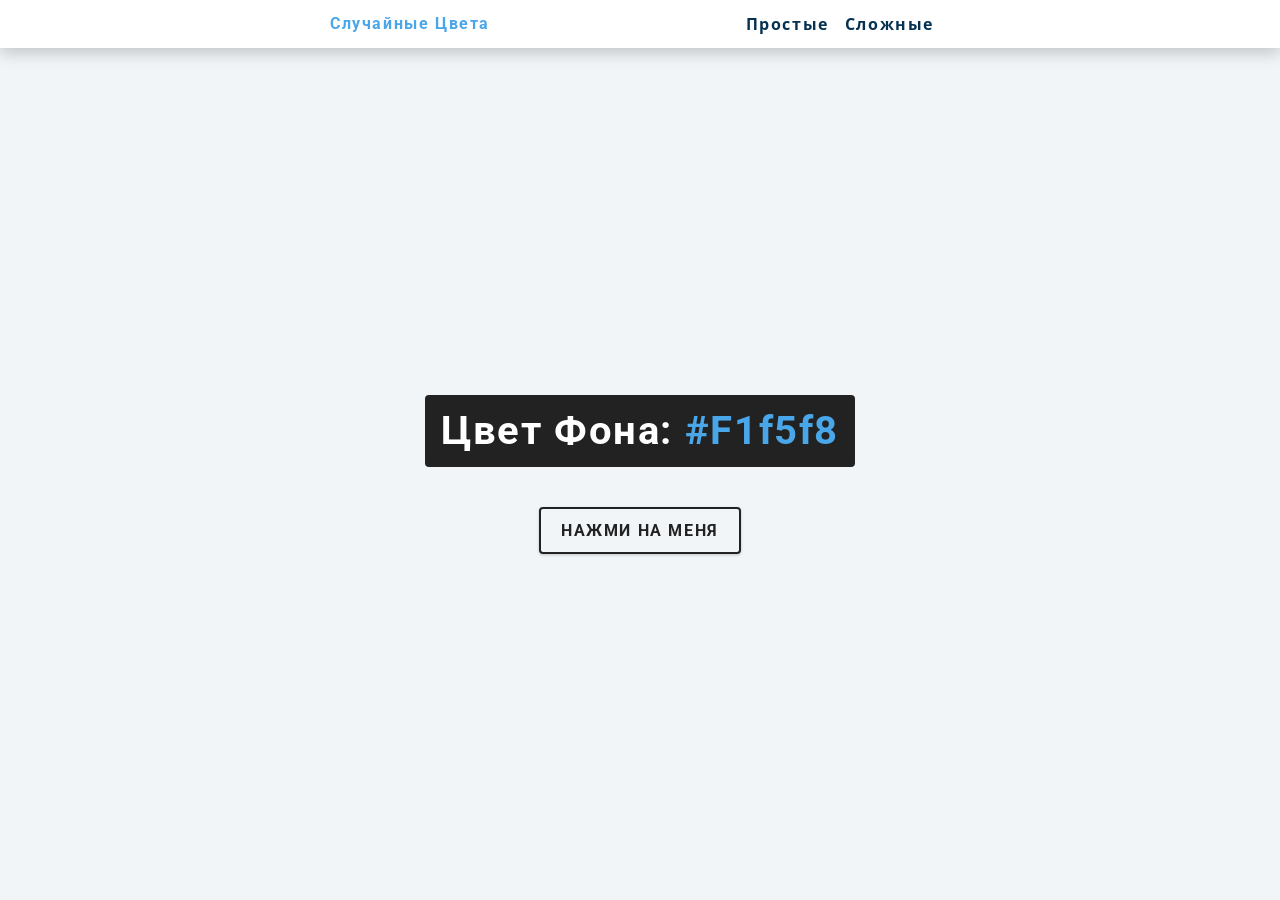
==== index.html @ 7f66d3ea "site" ====
<!DOCTYPE html>
<html lang="en">
  <head>
    <meta charset="UTF-8" />
    <meta name="viewport" content="width=device-width, initial-scale=1.0" />
    <title>Color Flipper || Simple</title>

    <!-- styles -->
    <link rel="stylesheet" href="styles.css" />
  </head>
  <body>
    <nav>
        <div class="nav-center">
            <h4>Случайные цвета</h4>
            <ul class="nav-links">
                <li>
                    <a href="index.html">Простые</a>
                </li>
                <li>
                <a href="hex.html">Сложные</a>
                </li>
            </ul>
        </div>
    </nav>
    <main>
        <div class="container">
            <h2>Цвет фона: <span class="color">#f1f5f8</span></h2>
            <button class="btn btn-hero" id="btn">Нажми на меня</button>
        </div>
    </main>
    <!-- javascript -->
    <script src="app.js"></script>
  </body>
</html>
---- styles.css ----
/* @import url("https://fonts.googleapis.com/css?family=Open+Sans|Roboto:400,700&display=swap"); */

/* body {
  font-family:'Roboto', Courier, monospace;
  line-height: 1.5;
  font-size: 0.875rem;
  
}

main {
  min-height: calc(100vh - 3rem);
  display: grid;
  place-items: center;
  font-family:'Roboto', Courier, monospace;
}
.container {
  text-align: center;
}

h1 {
  font-size: 3rem;
}
h2 {
  font-size: 2rem;
}
h3 {
  font-size: 1.25rem;
}
h4 {
  font-size: 0.875rem;
   letter-spacing:normal;
  text-transform: capitalize;
  line-height: 1.25;
  margin-bottom: 0.75rem;
  font-family:'Roboto', Courier, monospace;
}
ul {
  list-style-type: none;
}
.container h2 {
  padding: 1rem;
  border-radius: 0.25rem;
  margin-bottom: 2.5rem;
}
.btn-hero {
  font-family:'Roboto', Courier, monospace;
  text-transform: uppercase;
  background: transparent;
  color: black;

  display: inline-block;
  font-weight: 700;
 
  border: 2px solid black;
  cursor: pointer;
  box-shadow: 0 1px 3px rgba(0, 0, 0, 0.2);
  border-radius:0.25rem;
  font-size: 1rem;
  padding: 0.75rem 1.25rem;
}
nav {
  background: white;
  height: 3rem;
  display: grid;
  align-items: center;
  box-shadow: 0 5px 15px rgba(0, 0, 0, 0.2);
}
.nav-center {
  width: 90vw;

  margin: 0 auto;
  display: flex;
  align-items: center;
  justify-content: space-between;
}
.nav-center h4 {
  margin-bottom: 0;
  color: var(--clr-primary-5);
}
.nav-links {
  display: flex;
}

nav a {
  text-transform: capitalize;
  font-weight: 700;
  font-size: 1rem;
  margin-right: 1rem;
} */

/*
=============== 
Fonts
===============
*/
@import url("https://fonts.googleapis.com/css?family=Open+Sans|Roboto:400,700&display=swap");

/*
=============== 
Variables
===============
*/

:root {
  /* dark shades of primary color*/
  --clr-primary-1: hsl(205, 86%, 17%);
  --clr-primary-2: hsl(205, 77%, 27%);
  --clr-primary-3: hsl(205, 72%, 37%);
  --clr-primary-4: hsl(205, 63%, 48%);
  /* primary/main color */
  --clr-primary-5: hsl(205, 78%, 60%);
  /* lighter shades of primary color */
  --clr-primary-6: hsl(205, 89%, 70%);
  --clr-primary-7: hsl(205, 90%, 76%);
  --clr-primary-8: hsl(205, 86%, 81%);
  --clr-primary-9: hsl(205, 90%, 88%);
  --clr-primary-10: hsl(205, 100%, 96%);
  /* darkest grey - used for headings */
  --clr-grey-1: hsl(209, 61%, 16%);
  --clr-grey-2: hsl(211, 39%, 23%);
  --clr-grey-3: hsl(209, 34%, 30%);
  --clr-grey-4: hsl(209, 28%, 39%);
  /* grey used for paragraphs */
  --clr-grey-5: hsl(210, 22%, 49%);
  --clr-grey-6: hsl(209, 23%, 60%);
  --clr-grey-7: hsl(211, 27%, 70%);
  --clr-grey-8: hsl(210, 31%, 80%);
  --clr-grey-9: hsl(212, 33%, 89%);
  --clr-grey-10: hsl(210, 36%, 96%);
  --clr-white: #fff;
  --clr-red-dark: hsl(360, 67%, 44%);
  --clr-red-light: hsl(360, 71%, 66%);
  --clr-green-dark: hsl(125, 67%, 44%);
  --clr-green-light: hsl(125, 71%, 66%);
  --clr-black: #222;
  --ff-primary: "Roboto", sans-serif;
  --ff-secondary: "Open Sans", sans-serif;
  --transition: all 0.3s linear;
  --spacing: 0.1rem;
  --radius: 0.25rem;
  --light-shadow: 0 5px 15px rgba(0, 0, 0, 0.1);
  --dark-shadow: 0 5px 15px rgba(0, 0, 0, 0.2);
  --max-width: 1170px;
  --fixed-width: 620px;
}
/*
=============== 
Global Styles
===============
*/

*,
::after,
::before {
  margin: 0;
  padding: 0;
  box-sizing: border-box;
}
body {
  font-family: var(--ff-secondary);
  background: var(--clr-grey-10);
  color: var(--clr-grey-1);
  line-height: 1.5;
  font-size: 0.875rem;
}
ul {
  list-style-type: none;
}
a {
  text-decoration: none;
}
h1,
h2,
h3,
h4 {
  letter-spacing: var(--spacing);
  text-transform: capitalize;
  line-height: 1.25;
  margin-bottom: 0.75rem;
  font-family: var(--ff-primary);
}
h1 {
  font-size: 3rem;
}
h2 {
  font-size: 2rem;
}
h3 {
  font-size: 1.25rem;
}
h4 {
  font-size: 0.875rem;
}
p {
  margin-bottom: 1.25rem;
  color: var(--clr-grey-5);
}
@media screen and (min-width: 800px) {
  h1 {
    font-size: 4rem;
  }
  h2 {
    font-size: 2.5rem;
  }
  h3 {
    font-size: 1.75rem;
  }
  h4 {
    font-size: 1rem;
  }
  body {
    font-size: 1rem;
  }
  h1,
  h2,
  h3,
  h4 {
    line-height: 1;
  }
}
/*  global classes */

/* section */
.section {
  padding: 5rem 0;
}

.section-center {
  width: 90vw;
  margin: 0 auto;
  max-width: 1170px;
}
@media screen and (min-width: 992px) {
  .section-center {
    width: 95vw;
  }
}
main {
  min-height: 100vh;
  display: grid;
  place-items: center;
}

/*
=============== 
Nav
===============
*/
nav {
  background: var(--clr-white);
  height: 3rem;
  display: grid;
  align-items: center;
  box-shadow: var(--dark-shadow);
}
.nav-center {
  width: 90vw;
  max-width: var(--fixed-width);
  margin: 0 auto;
  display: flex;
  align-items: center;
  justify-content: space-between;
}
.nav-center h4 {
  margin-bottom: 0;
  color: var(--clr-primary-5);
}
.nav-links {
  display: flex;
}
nav a {
  text-transform: capitalize;
  font-weight: 700;
  font-size: 1rem;
  color: var(--clr-primary-1);
  letter-spacing: var(--spacing);
  margin-right: 1rem;
}
nav a:hover {
  color: var(--clr-primary-5);
}
/*
=============== 
Container
===============
*/
main {
  min-height: calc(100vh - 3rem);
  display: grid;
  place-items: center;
}
.container {
  text-align: center;
}
.container h2 {
  background: var(--clr-black);
  color: var(--clr-white);
  padding: 1rem;
  border-radius: var(--radius);
  margin-bottom: 2.5rem;
}
.color {
  color: var(--clr-primary-5);
}
.btn-hero {
  font-family: var(--ff-primary);
  text-transform: uppercase;
  background: transparent;
  color: var(--clr-black);
  letter-spacing: var(--spacing);
  display: inline-block;
  font-weight: 700;
  transition: var(--transition);
  border: 2px solid var(--clr-black);
  cursor: pointer;
  box-shadow: 0 1px 3px rgba(0, 0, 0, 0.2);
  border-radius: var(--radius);
  font-size: 1rem;
  padding: 0.75rem 1.25rem;
}
.btn-hero:hover {
  color: var(--clr-white);
  background: var(--clr-black);
}
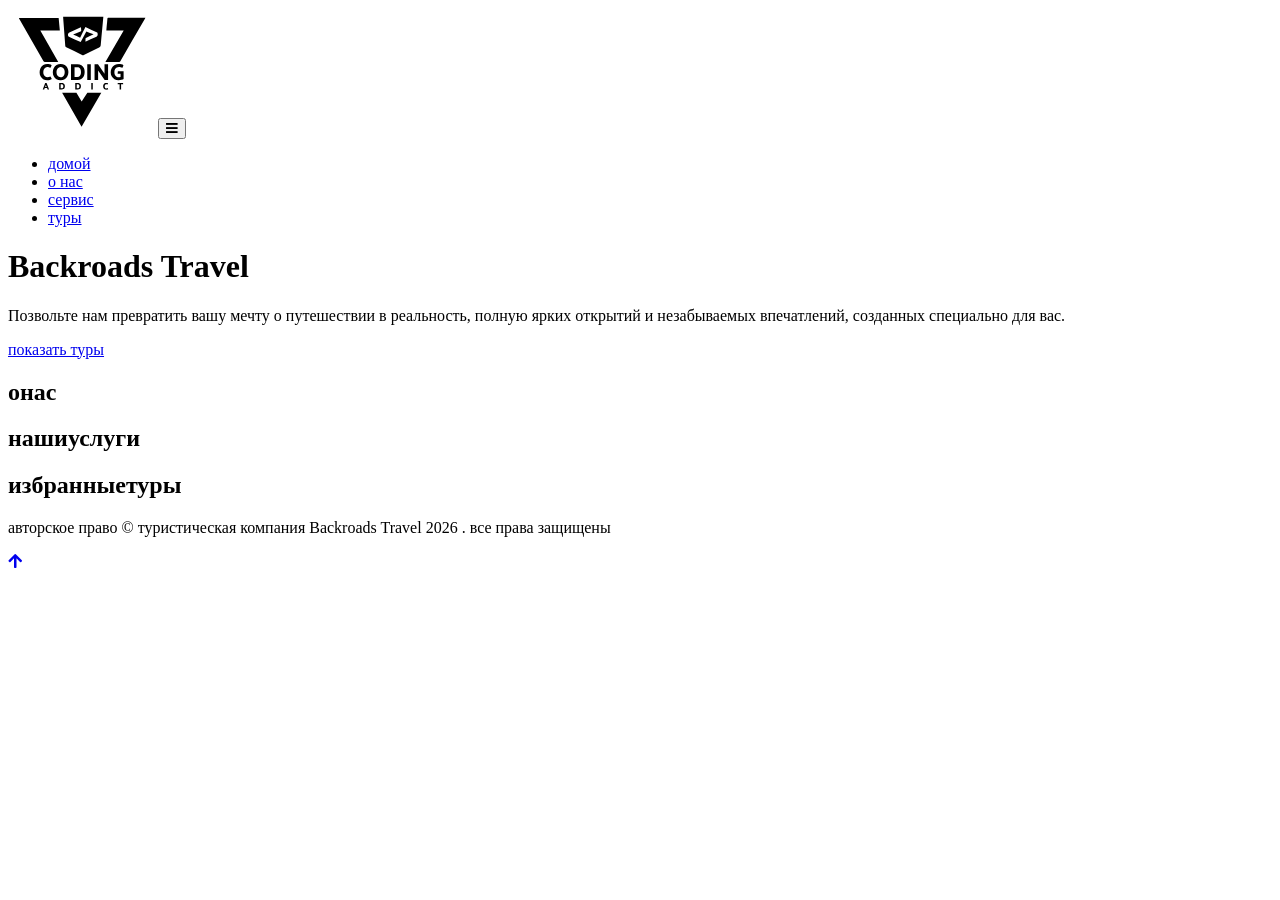
==== commit 9b9dbe41: "siteV2" ====
--- a/index.html
+++ b/index.html
@@ -1,34 +1,79 @@
-<!DOCTYPE html>
-<html lang="en">
-  <head>
-    <meta charset="UTF-8" />
-    <meta name="viewport" content="width=device-width, initial-scale=1.0" />
-    <title>Color Flipper || Simple</title>
-
-    <!-- styles -->
-    <link rel="stylesheet" href="styles.css" />
-  </head>
-  <body>
-    <nav>
-        <div class="nav-center">
-            <h4>Случайные цвета</h4>
-            <ul class="nav-links">
-                <li>
-                    <a href="index.html">Простые</a>
-                </li>
-                <li>
-                <a href="hex.html">Сложные</a>
-                </li>
-            </ul>
-        </div>
-    </nav>
-    <main>
-        <div class="container">
-            <h2>Цвет фона: <span class="color">#f1f5f8</span></h2>
-            <button class="btn btn-hero" id="btn">Нажми на меня</button>
-        </div>
-    </main>
-    <!-- javascript -->
-    <script src="app.js"></script>
-  </body>
-</html>+<!DOCTYPE html>
+<html lang="ru">
+  <head>
+    <meta charset="UTF-8" />
+    <meta name="viewport" content="width=device-width, initial-scale=1.0" />
+    
+    <title>Backroads Travel</title>
+    <link
+      rel="stylesheet"
+      href="https://cdnjs.cloudflare.com/ajax/libs/font-awesome/5.14.0/css/all.min.css"
+    />
+    <link rel="stylesheet" href="styles.css" />
+  </head>
+  <body>
+    <header id="home">
+       <nav id="nav">
+        <div class="nav-center">
+          <div class="nav-header">
+            <img src="./logo.svg" alt="logo" class="logo">
+            <button class="nav-toggle">
+              <i class="fas fa-bars"></i>
+            </button>
+          </div>
+          <div class="links-container">
+            <ul class="links">
+               <li>
+                  <a href="#home" class="scroll-link">домой</a>
+                </li>
+                <li>
+                  <a href="#about" class="scroll-link">о нас</a>
+                </li>
+                <li>
+                  <a href="#services" class="scroll-link">сервис</a>
+                </li>
+                <li>
+                  <a href="#tours" class="scroll-link">туры</a>
+                </li>
+            </ul>
+          </div>
+        </div>
+       </nav>
+       <div class="banner">
+        <div class="container">
+          <h1>Backroads Travel</h1>
+          <p>Позвольте нам превратить вашу мечту о путешествии в реальность,
+             полную ярких открытий и незабываемых впечатлений,
+              созданных специально для вас.
+          </p>
+          <a href="#tours" class="scroll-link btn btn-white">
+            показать туры
+          </a>
+        </div>
+       </div>
+    </header>
+    <section id="about">
+      <div class="title">
+        <h2>о<span>нас</span></h2>
+      </div>
+    </section>
+    <section id="services">
+      <div class="title">
+        <h2>наши<span>услуги</span></h2>
+      </div>
+    </section>
+    <section id="tours">
+      <div class="title">
+        <h2>избранные<span>туры</span></h2>
+      </div>
+    </section>
+    <footer class="section">
+      <p>авторское право © туристическая компания Backroads Travel
+      <span id="date"></span> . все права защищены</p>
+    </footer>
+    <a href="#home" class="scroll-link top-link">
+      <i class="fas fa-arrow-up"></i>
+    </a>
+    <script src="app.js"></script>
+  </body>
+</html>
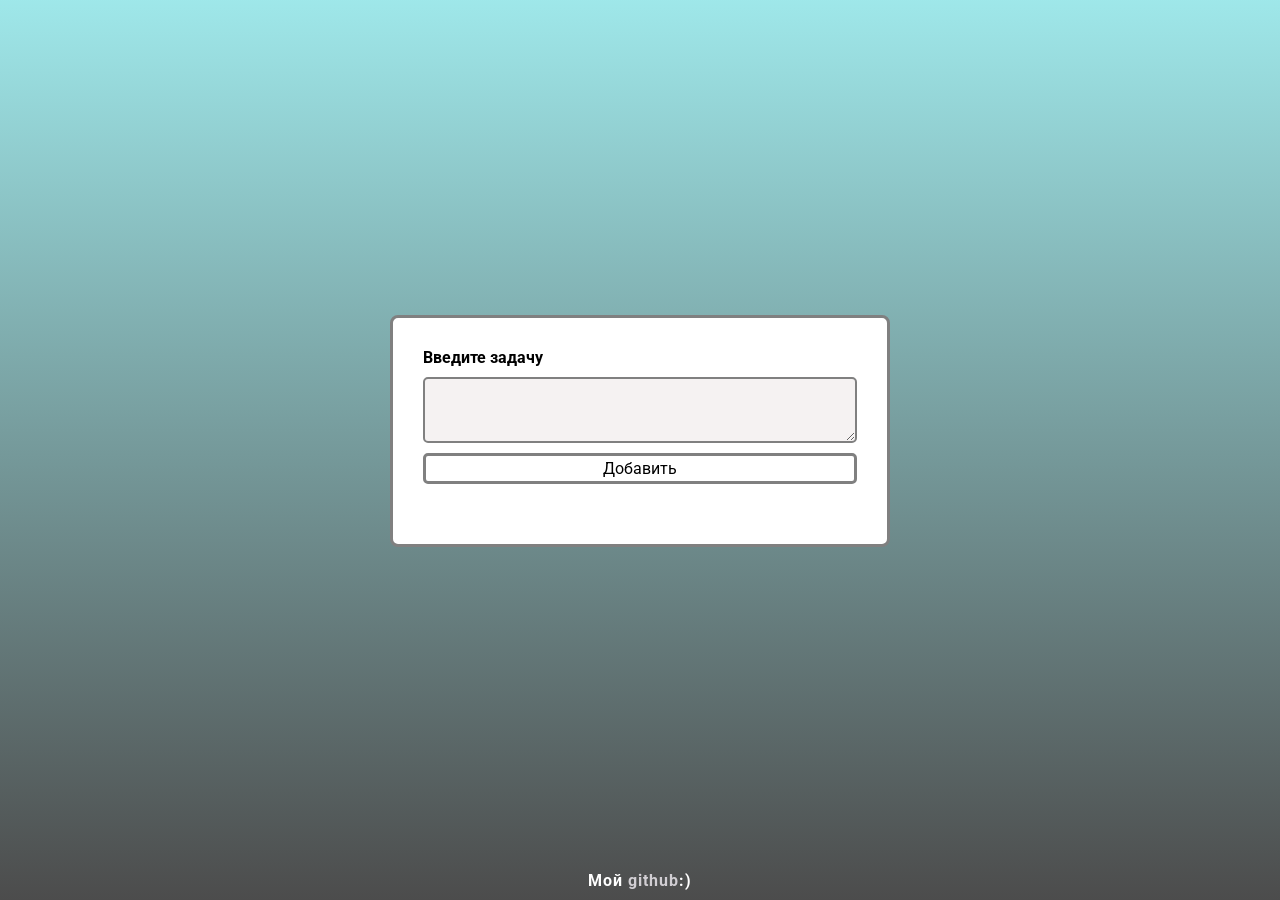
==== commit c8ea4bdf: "site v3" ====
--- a/index.html
+++ b/index.html
@@ -1,79 +1,28 @@
-<!DOCTYPE html>
-<html lang="ru">
-  <head>
-    <meta charset="UTF-8" />
-    <meta name="viewport" content="width=device-width, initial-scale=1.0" />
-    
-    <title>Backroads Travel</title>
-    <link
-      rel="stylesheet"
-      href="https://cdnjs.cloudflare.com/ajax/libs/font-awesome/5.14.0/css/all.min.css"
-    />
-    <link rel="stylesheet" href="styles.css" />
-  </head>
-  <body>
-    <header id="home">
-       <nav id="nav">
-        <div class="nav-center">
-          <div class="nav-header">
-            <img src="./logo.svg" alt="logo" class="logo">
-            <button class="nav-toggle">
-              <i class="fas fa-bars"></i>
-            </button>
-          </div>
-          <div class="links-container">
-            <ul class="links">
-               <li>
-                  <a href="#home" class="scroll-link">домой</a>
-                </li>
-                <li>
-                  <a href="#about" class="scroll-link">о нас</a>
-                </li>
-                <li>
-                  <a href="#services" class="scroll-link">сервис</a>
-                </li>
-                <li>
-                  <a href="#tours" class="scroll-link">туры</a>
-                </li>
-            </ul>
-          </div>
-        </div>
-       </nav>
-       <div class="banner">
-        <div class="container">
-          <h1>Backroads Travel</h1>
-          <p>Позвольте нам превратить вашу мечту о путешествии в реальность,
-             полную ярких открытий и незабываемых впечатлений,
-              созданных специально для вас.
-          </p>
-          <a href="#tours" class="scroll-link btn btn-white">
-            показать туры
-          </a>
-        </div>
-       </div>
-    </header>
-    <section id="about">
-      <div class="title">
-        <h2>о<span>нас</span></h2>
-      </div>
-    </section>
-    <section id="services">
-      <div class="title">
-        <h2>наши<span>услуги</span></h2>
-      </div>
-    </section>
-    <section id="tours">
-      <div class="title">
-        <h2>избранные<span>туры</span></h2>
-      </div>
-    </section>
-    <footer class="section">
-      <p>авторское право © туристическая компания Backroads Travel
-      <span id="date"></span> . все права защищены</p>
-    </footer>
-    <a href="#home" class="scroll-link top-link">
-      <i class="fas fa-arrow-up"></i>
-    </a>
-    <script src="app.js"></script>
-  </body>
-</html>
+<!DOCTYPE html>
+<html lang="en">
+<head>
+    <meta charset="UTF-8">
+    <meta http-equiv="X-UA-Compatible" content="IE=edge">
+    <meta name="viewport" content="width=device-width, initial-scale=1.0">
+    <link rel="icon" href="https://www.svgrepo.com/show/502746/list-clipboard.svg">
+    <title>To-do-list</title>
+    <link rel="stylesheet" href="./style/style.css">
+    <script type="module" src="./js/index.js" defer></script>
+</head>
+<body>
+    <div class="wrapper">
+        <div class="inner">
+            <form class="form">
+                <h4 class="form__title">Введите задачу</h4>
+                <textarea class="form__textarea"></textarea>
+                <button class="form__send-btn" type="submit">Добавить</button>
+                <button class="form__cancel-btn none" type="button">Отмена</button>
+            </form>
+            <div class="output"></div>
+        </div>
+    </div>
+    <footer style="font-family: Roboto, Courier, monospace; text-align: center; padding: 10px 0;">
+        Мой <a target="_blank" href="https://github.com/Timofey-Bel">github</a>:)
+    </footer>
+</body>
+</html> 
--- a/style/style.css
+++ b/style/style.css
@@ -0,0 +1,136 @@
+@import './reset.css';
+
+.wrapper{
+    flex-grow: 1;
+    display: flex;
+    align-items: center;
+    justify-content: center;
+    padding: 10px;
+}
+
+.inner {
+    padding: 30px;
+    border-radius: 8px;
+    display: flex;
+    flex-direction: column;
+    row-gap: 30px;
+    border: 3px solid grey;
+    max-width: 500px;
+    width: 100%;
+    background: white;
+}
+
+.form {
+    
+    display: flex;
+    flex-direction: column;
+    row-gap: 10px;
+}
+
+.form__textarea {
+    min-height: 50px;
+    padding: 10px;
+    font-size: 18px;
+    border: 2px solid grey;
+    border-radius: 5px;
+    max-width: 434px;
+    min-width: 434px;
+    background-color: #f5f2f2;
+    overflow: auto;
+    
+} 
+
+.form__send-btn,
+.form__cancel-btn {
+    border: 3px solid grey;
+    padding: 3px;
+    border-radius: 5px;
+    color: inherit;
+}
+
+.form__send-btn:active,
+.form__cancel-btn:active {
+    transform: scale(0.97);
+}
+
+.output {
+    display: flex;
+    flex-direction: column;
+    row-gap: 10px;
+}
+
+.task {
+    position: relative;
+    border: 2px solid grey;
+    padding: 5px;
+    border-radius: 5px;
+    display: flex;
+    cursor: move;
+}   
+
+@media (min-width: 800px) {
+    .task.dragging {
+        opacity: 0.6;
+    }
+}
+
+.task__index{
+    position: absolute;
+    text-align: right;
+    width: 20px;
+    top: 50%;
+    transform: translateY(-50%);
+    left: -25px;
+}
+
+.task__text {
+    flex-grow: 1;
+    padding-right: 10px;
+}
+
+.task.done {
+    opacity: 0.5;
+}
+.task.done .task__text {
+    text-decoration: line-through;
+}
+
+.task.pinned {
+    border-bottom: 3px solid red;
+}
+
+
+/* Группа кнопок */
+.task__btns {
+    display: flex;
+    column-gap: 5px;
+}
+
+.task__pinned svg path,
+.task__done svg path {
+    fill: transparent;
+    stroke: #999;
+}
+
+.task__edit svg path,
+.task__del svg path {
+    stroke: #999;
+    fill: #999;
+}
+
+.task__pinned.active svg path,
+.task__pinned:active svg path {
+    stroke: red;
+}
+
+.task__done.active svg path,
+.task__done:active svg path {
+    stroke: green;
+}
+
+.task__del:active svg path,
+.task__edit:active svg path {
+    stroke: #1e1e24;
+    fill: #1e1e24;
+}
+
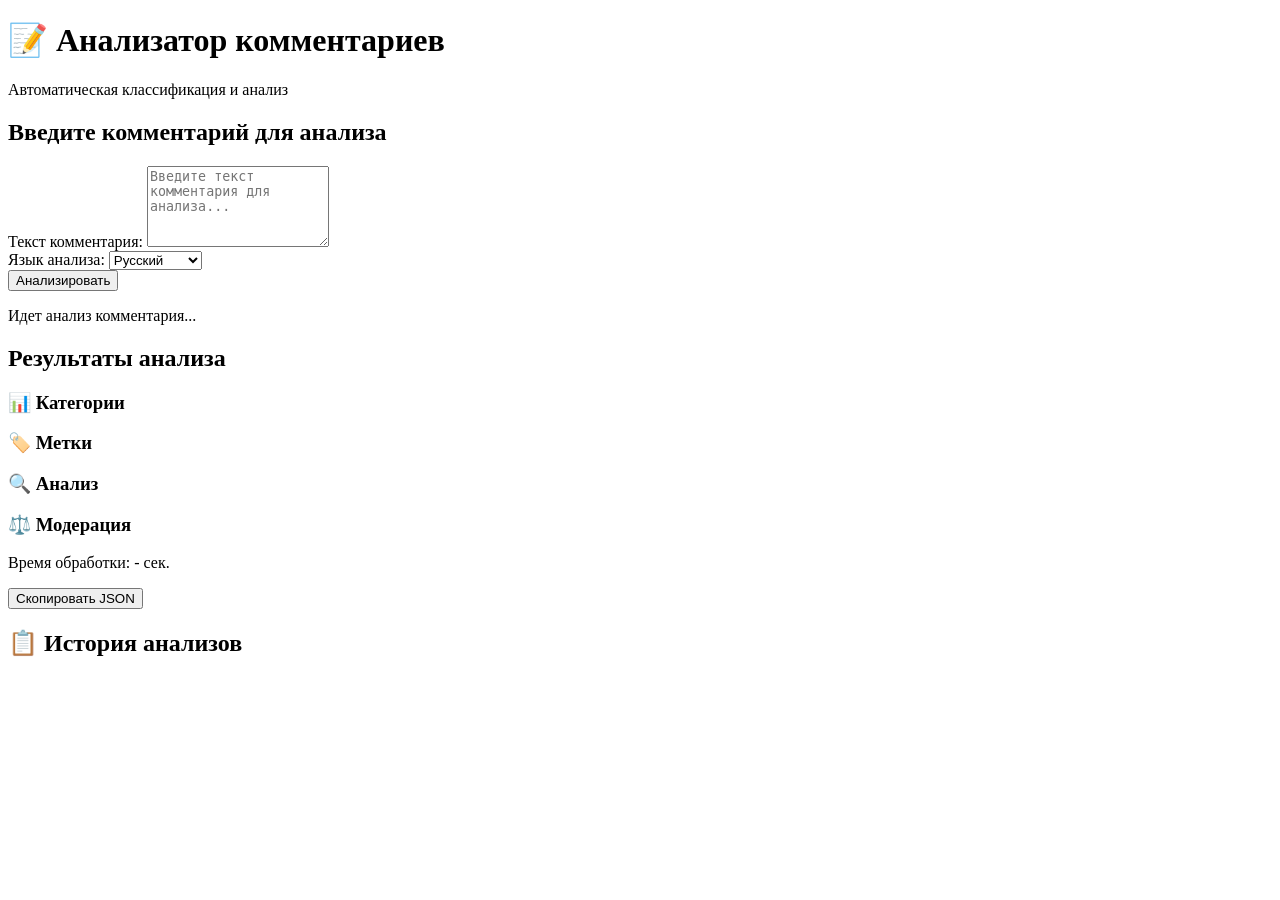
==== commit 2b1217ea: "Add files via upload" ====
--- a/index.html
+++ b/index.html
@@ -1,28 +1,86 @@
 <!DOCTYPE html>
-<html lang="en">
+<html lang="ru">
 <head>
     <meta charset="UTF-8">
-    <meta http-equiv="X-UA-Compatible" content="IE=edge">
     <meta name="viewport" content="width=device-width, initial-scale=1.0">
-    <link rel="icon" href="https://www.svgrepo.com/show/502746/list-clipboard.svg">
-    <title>To-do-list</title>
-    <link rel="stylesheet" href="./style/style.css">
-    <script type="module" src="./js/index.js" defer></script>
+    <title>Анализатор комментариев</title>
+    <link rel="stylesheet" href="/static/style.css">
 </head>
 <body>
-    <div class="wrapper">
-        <div class="inner">
-            <form class="form">
-                <h4 class="form__title">Введите задачу</h4>
-                <textarea class="form__textarea"></textarea>
-                <button class="form__send-btn" type="submit">Добавить</button>
-                <button class="form__cancel-btn none" type="button">Отмена</button>
-            </form>
-            <div class="output"></div>
-        </div>
+    <div class="container">
+        <header>
+            <h1>📝 Анализатор комментариев</h1>
+            <p>Автоматическая классификация и анализ</p>
+        </header>
+
+        <main>
+            <div class="input-section">
+                <h2>Введите комментарий для анализа</h2>
+                <form id="analyzeForm">
+                    <div class="form-group">
+                        <label for="commentText">Текст комментария:</label>
+                        <textarea 
+                            id="commentText" 
+                            placeholder="Введите текст комментария для анализа..." 
+                            required
+                            rows="5"
+                        ></textarea>
+                    </div>
+                    
+                    <div class="form-group">
+                        <label for="language">Язык анализа:</label>
+                        <select id="language">
+                            <option value="ru">Русский</option>
+                            <option value="en">Английский</option>
+                        </select>
+                    </div>
+                    
+                    <button type="submit" id="analyzeBtn">Анализировать</button>
+                </form>
+            </div>
+
+            <div id="loading" class="hidden">
+                <div class="spinner"></div>
+                <p>Идет анализ комментария...</p>
+            </div>
+
+            <div id="error" class="error hidden"></div>
+
+            <div id="results" class="hidden">
+                <h2>Результаты анализа</h2>
+                
+                <div class="result-section">
+                    <h3>📊 Категории</h3>
+                    <div id="categories" class="result-card"></div>
+                </div>
+
+                <div class="result-section">
+                    <h3>🏷️ Метки</h3>
+                    <div id="labels" class="result-card"></div>
+                </div>
+
+                <div class="result-section">
+                    <h3>🔍 Анализ</h3>
+                    <div id="analysis" class="result-card"></div>
+                </div>
+
+                <div class="result-section">
+                    <h3>⚖️ Модерация</h3>
+                    <div id="moderation" class="result-card"></div>
+                </div>
+
+                <div class="meta-info">
+                    <p>Время обработки: <span id="processingTime">-</span> сек.</p>
+                    <button id="copyJsonBtn">Скопировать JSON</button>
+                </div>
+            </div>
+
+            <div id="history" class="hidden">
+                <h2>📋 История анализов</h2>
+                <div id="historyList"></div>
+            </div>
+        </main>
     </div>
-    <footer style="font-family: Roboto, Courier, monospace; text-align: center; padding: 10px 0;">
-        Мой <a target="_blank" href="https://github.com/Timofey-Bel">github</a>:)
-    </footer>
+<script src="/static/script.js"></script>
 </body>
-</html> +</html>
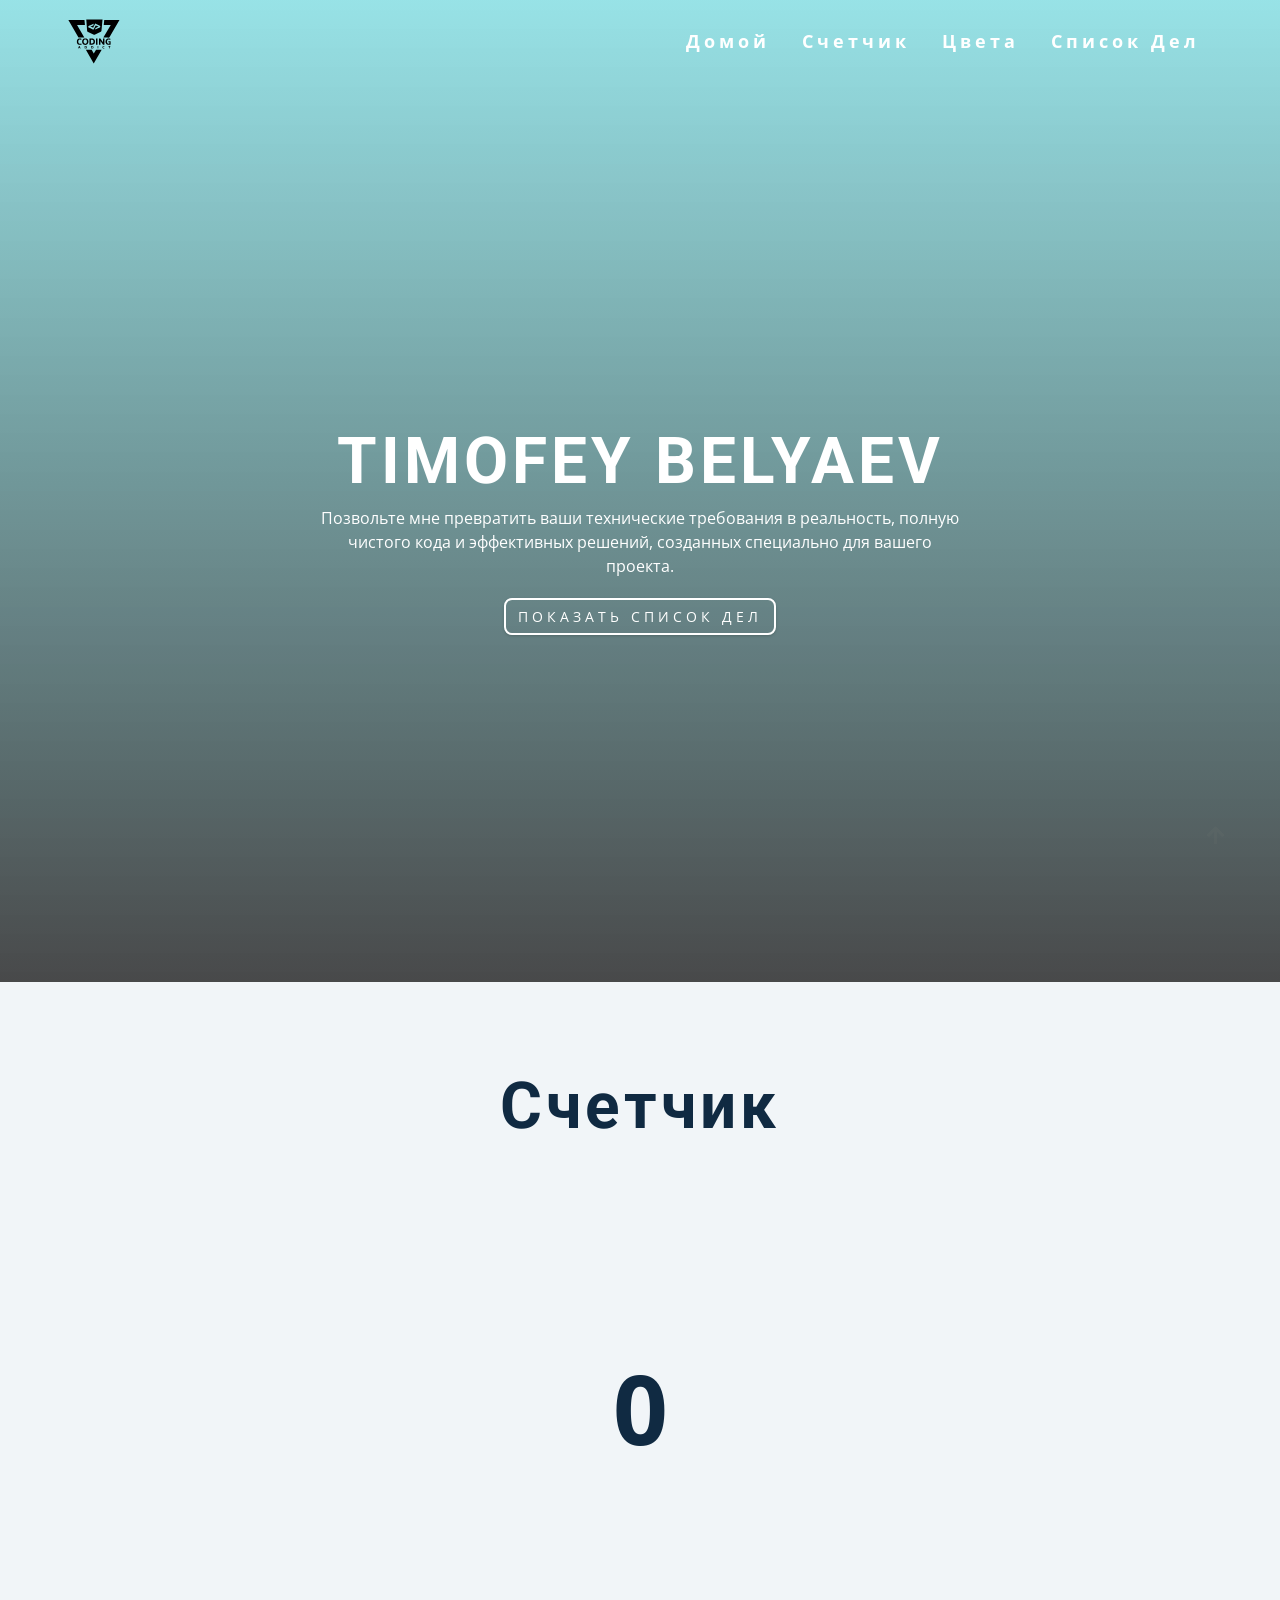
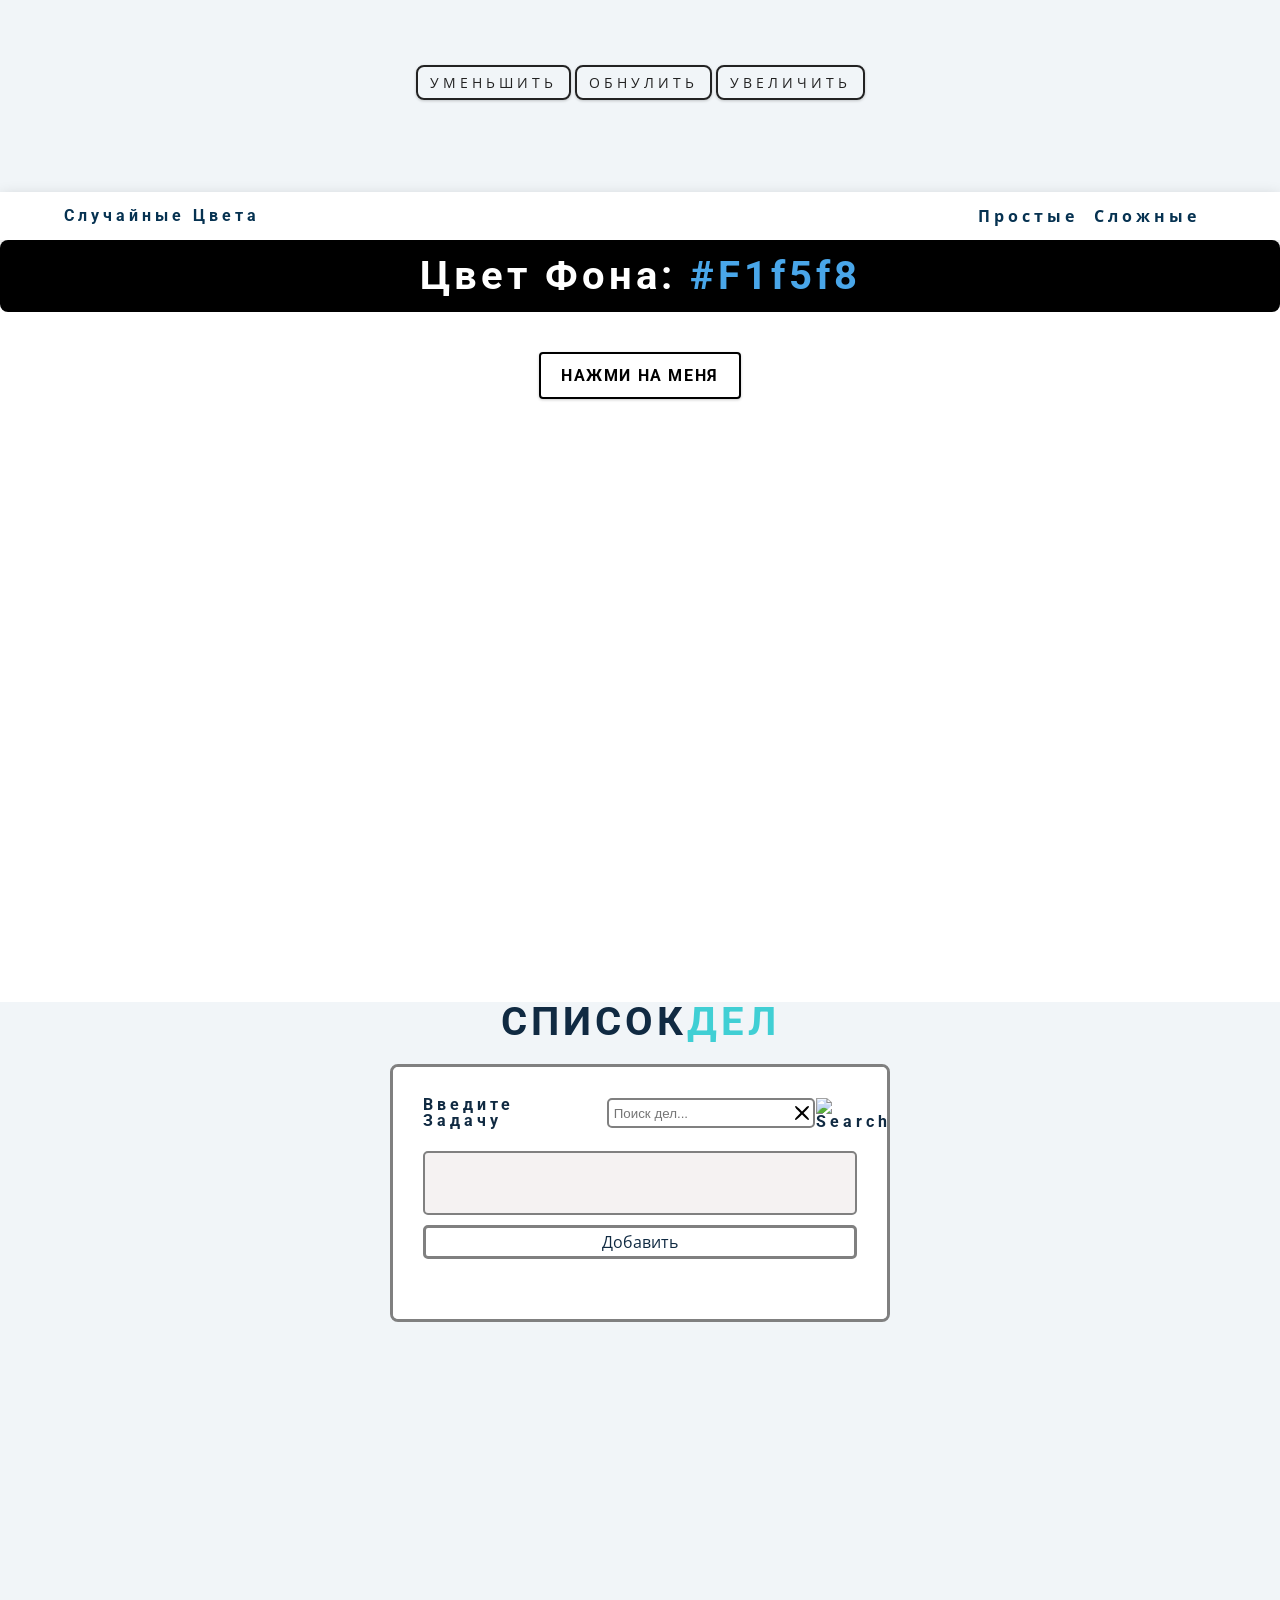
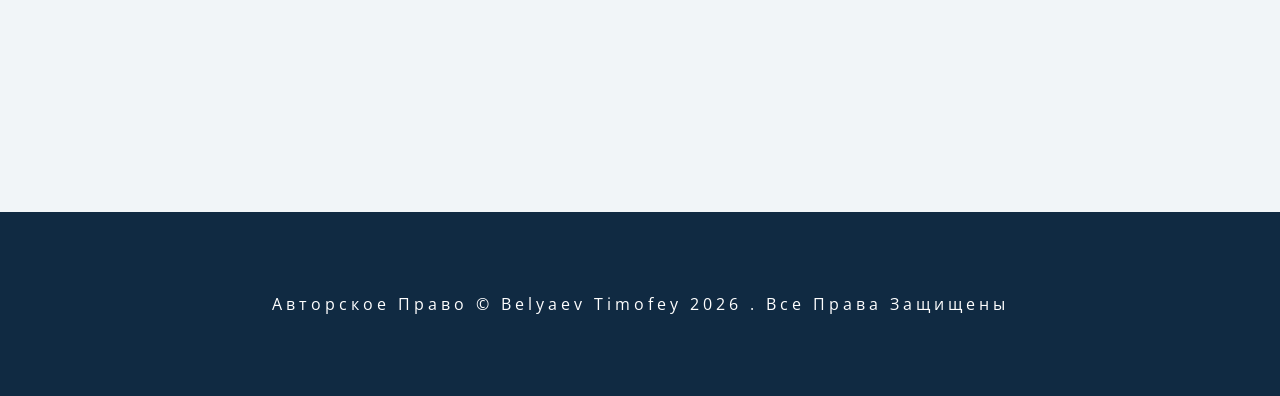
==== commit f881bf7b: "Add files via upload" ====
--- a/index.html
+++ b/index.html
@@ -1,86 +1,120 @@
-<!DOCTYPE html>
-<html lang="ru">
-<head>
-    <meta charset="UTF-8">
-    <meta name="viewport" content="width=device-width, initial-scale=1.0">
-    <title>Анализатор комментариев</title>
-    <link rel="stylesheet" href="/static/style.css">
-</head>
-<body>
-    <div class="container">
-        <header>
-            <h1>📝 Анализатор комментариев</h1>
-            <p>Автоматическая классификация и анализ</p>
-        </header>
-
-        <main>
-            <div class="input-section">
-                <h2>Введите комментарий для анализа</h2>
-                <form id="analyzeForm">
-                    <div class="form-group">
-                        <label for="commentText">Текст комментария:</label>
-                        <textarea 
-                            id="commentText" 
-                            placeholder="Введите текст комментария для анализа..." 
-                            required
-                            rows="5"
-                        ></textarea>
-                    </div>
-                    
-                    <div class="form-group">
-                        <label for="language">Язык анализа:</label>
-                        <select id="language">
-                            <option value="ru">Русский</option>
-                            <option value="en">Английский</option>
-                        </select>
-                    </div>
-                    
-                    <button type="submit" id="analyzeBtn">Анализировать</button>
-                </form>
-            </div>
-
-            <div id="loading" class="hidden">
-                <div class="spinner"></div>
-                <p>Идет анализ комментария...</p>
-            </div>
-
-            <div id="error" class="error hidden"></div>
-
-            <div id="results" class="hidden">
-                <h2>Результаты анализа</h2>
-                
-                <div class="result-section">
-                    <h3>📊 Категории</h3>
-                    <div id="categories" class="result-card"></div>
-                </div>
-
-                <div class="result-section">
-                    <h3>🏷️ Метки</h3>
-                    <div id="labels" class="result-card"></div>
-                </div>
-
-                <div class="result-section">
-                    <h3>🔍 Анализ</h3>
-                    <div id="analysis" class="result-card"></div>
-                </div>
-
-                <div class="result-section">
-                    <h3>⚖️ Модерация</h3>
-                    <div id="moderation" class="result-card"></div>
-                </div>
-
-                <div class="meta-info">
-                    <p>Время обработки: <span id="processingTime">-</span> сек.</p>
-                    <button id="copyJsonBtn">Скопировать JSON</button>
-                </div>
-            </div>
-
-            <div id="history" class="hidden">
-                <h2>📋 История анализов</h2>
-                <div id="historyList"></div>
-            </div>
-        </main>
-    </div>
-<script src="/static/script.js"></script>
-</body>
-</html>+<!DOCTYPE html>
+<html lang="ru">
+  <head>
+    <meta charset="UTF-8" />
+    <meta name="viewport" content="width=device-width, initial-scale=1.0" />
+    <link rel="icon" href="https://img.icons8.com/?size=100&id=gphffx4TiIqs&format=png&color=000000">
+    
+    
+    <title>Timofey Belyaev</title>
+    <link
+      rel="stylesheet"
+      href="https://cdnjs.cloudflare.com/ajax/libs/font-awesome/5.14.0/css/all.min.css"
+    />
+    <link rel="stylesheet" href="styles.css" />
+  </head>
+  <body>
+    <header id="home">
+       <nav id="nav">
+        <div class="nav-center">
+          <div class="nav-header">
+            <img src="./logo.svg" alt="logo" class="logo">
+            <button class="nav-toggle">
+              <i class="fas fa-bars"></i>
+            </button>
+          </div>
+          <div class="links-container">
+            <ul class="links">
+               <li>
+                  <a href="#home" class="scroll-link">домой</a>
+                </li>
+                <li>
+                  <a href="#about" class="scroll-link">счетчик</a>
+                </li>
+                <li>
+                  <a href="#services" class="scroll-link">цвета</a>
+                </li>
+                <li>
+                  <a href="#tours" class="scroll-link">список дел</a>
+                </li>
+            </ul>
+          </div>
+        </div>
+       </nav>
+       <div class="banner">
+        <div class="container">
+          <h1>Timofey Belyaev</h1>
+          <p>Позвольте мне превратить ваши технические требования в реальность, 
+            полную чистого кода и эффективных решений,
+             созданных специально для вашего проекта.
+          </p>
+          <a href="#tours" class="scroll-link btn btn-white">
+            показать список дел
+          </a>
+        </div>
+       </div>
+    </header>
+        <div class="container1" id="about">
+            <h1>
+                Счетчик
+            </h1>
+            <span id="value">0</span>
+            <div class="button-container">
+                <button class="btn decrease">уменьшить</button>
+                <button class="btn reset">обнулить</button>
+                <button class="btn increase">увеличить</button>
+            </div>
+        </div>
+      <script src="Counter.js"></script>
+    <section id="services" class="flippery">
+      <nav2>
+        <div class="nav-center2">
+            <h4 id="random-colors">Случайные цвета</h4>
+            <ul class="nav-links2">
+                <li>
+                  <a id="flipper">Простые</a>
+                </li>
+                <li>
+                  <a id="hex">Сложные</a>
+                </li>
+            </ul>
+        </div>
+    </nav2>
+        <div class="container2">
+            <h2>Цвет фона: <span class="color">#f1f5f8</span></h2>
+            <button class="btn btn-hero2" id="btn">Нажми на меня</button>
+        </div>
+  </section>
+    <section id="tours">
+      <div class="title">
+        <h2>Список<span>дел</span></h2>
+      </div>
+      <script type="module" src="./js-ToDoList/index.js" defer></script>
+      <div class="wrapper">
+        <div class="inner">
+            <form class="form">
+                <h4 class="form__title">Введите задачу
+                  <div class="form_ToDo">  
+                  <input type="text" id="searchInput" placeholder="Поиск дел...">
+                  <img src="./icon-clear_btn.svg" width="30" height="30" alt="clear-btn" class="clear-btn">
+                  <img src="./icon-search_btn.svg" width="30" height="30" alt="search" class="searchLogo">
+                  </div>
+                </h4>
+                <textarea class="form__textarea"></textarea>
+                <button class="form__send-btn" type="submit">Добавить</button>
+                <button class="form__cancel-btn none" type="button">Отмена</button>
+            </form>
+            <div class="output"></div>
+        </div>
+    </div>
+    </section>
+    <footer class="section">
+      <p>авторское право © Belyaev Timofey
+      <span id="date"></span> . все права защищены</p>
+    </footer>
+    <a href="#home" class="scroll-link top-link">
+      <i class="fas fa-arrow-up"></i>
+    </a>
+    <script src="app.js"></script>
+  </body>
+</html>
--- a/styles.css
+++ b/styles.css
@@ -0,0 +1,769 @@
+/*
+=============== 
+Fonts
+===============
+*/
+@import url("https://fonts.googleapis.com/css?family=Open+Sans|Roboto:400,700&display=swap");
+
+/*
+=============== 
+Variables
+===============
+*/
+
+:root {
+  /* dark shades of primary color*/
+  --clr-primary-1: hsl(205, 86%, 17%);
+  --clr-primary-2: hsl(205, 77%, 27%);
+  --clr-primary-3: hsl(205, 72%, 37%);
+  --clr-primary-4: hsl(205, 63%, 48%);
+  /* primary/main color */
+  --clr-primary-5: #49a6e9;
+  /* lighter shades of primary color */
+  --clr-primary-6: hsl(205, 89%, 70%);
+  --clr-primary-7: hsl(205, 90%, 76%);
+  --clr-primary-8: hsl(205, 86%, 81%);
+  --clr-primary-9: hsl(205, 90%, 88%);
+  --clr-primary-10: hsl(205, 100%, 96%);
+  /* darkest grey - used for headings */
+  --clr-grey-1: hsl(209, 61%, 16%);
+  --clr-grey-2: hsl(211, 39%, 23%);
+  --clr-grey-3: hsl(209, 34%, 30%);
+  --clr-grey-4: hsl(209, 28%, 39%);
+  /* grey used for paragraphs */
+  --clr-grey-5: hsl(210, 22%, 49%);
+  --clr-grey-6: hsl(209, 23%, 60%);
+  --clr-grey-7: hsl(211, 27%, 70%);
+  --clr-grey-8: hsl(210, 31%, 80%);
+  --clr-grey-9: hsl(212, 33%, 89%);
+  --clr-grey-10: hsl(210, 36%, 96%);
+  --clr-white: #fff;
+  --clr-red-dark: hsl(360, 67%, 44%);
+  --clr-red-light: hsl(360, 71%, 66%);
+  --clr-green-dark: hsl(125, 67%, 44%);
+  --clr-green-light: hsl(125, 71%, 66%);
+  --clr-secondary: hsla(182, 63%, 54%);
+  --clr-black: #222;
+  --ff-primary: "Roboto", sans-serif;
+  --ff-secondary: "Open Sans", sans-serif;
+  --transition: all 0.3s linear;
+  --spacing: 0.25rem;
+  --radius: 0.5rem;
+  --light-shadow: 0 5px 15px rgba(0, 0, 0, 0.1);
+  --dark-shadow: 0 5px 15px rgba(0, 0, 0, 0.2);
+  --max-width: 1170px;
+  --fixed-width: 620px;
+}
+/*
+=============== 
+Global Styles
+===============
+*/
+html {
+  scroll-behavior: smooth;
+}
+*,
+::after,
+::before {
+  margin: 0;
+  padding: 0;
+  box-sizing: border-box;
+}
+body {
+  font-family: var(--ff-secondary);
+  background: var(--clr-grey-10);
+  color: var(--clr-grey-1);
+  line-height: 1.5;
+  font-size: 0.875rem;
+}
+ul {
+  list-style-type: none;
+}
+a {
+  text-decoration: none;
+}
+img:not(.logo) {
+  width: 100%;
+}
+img {
+  display: block;
+}
+
+h1,
+h2,
+h3,
+h4 {
+  letter-spacing: var(--spacing);
+  text-transform: capitalize;
+  line-height: 1.25;
+  margin-bottom: 0.75rem;
+  font-family: var(--ff-primary);
+}
+h1 {
+  font-size: 3rem;
+}
+h2 {
+  font-size: 2rem;
+}
+h3 {
+  font-size: 1.25rem;
+}
+h4 {
+  font-size: 0.875rem;
+}
+p {
+  margin-bottom: 1.25rem;
+  color: var(--clr-grey-5);
+}
+@media screen and (min-width: 800px) {
+  h1 {
+    font-size: 4rem;
+  }
+  h2 {
+    font-size: 2.5rem;
+  }
+  h3 {
+    font-size: 1.75rem;
+  }
+  h4 {
+    font-size: 1rem;
+  }
+  body {
+    font-size: 1rem;
+  }
+  h1,
+  h2,
+  h3,
+  h4 {
+    line-height: 1;
+  }
+}
+/*  global classes */
+
+.btn {
+  text-transform: uppercase;
+  background: transparent;
+  color: var(--clr-black);
+  padding: 0.375rem 0.75rem;
+  letter-spacing: var(--spacing);
+  display: inline-block;
+  transition: var(--transition);
+  font-size: 0.875rem;
+  border: 2px solid var(--clr-black);
+  cursor: pointer;
+  box-shadow: 0 1px 3px rgba(0, 0, 0, 0.2);
+  border-radius: var(--radius);
+}
+.btn:hover {
+  color: var(--clr-white);
+  background: var(--clr-black);
+}
+.btn-white {
+  color: var(--clr-white);
+  border-color: var(--clr-white);
+  border-radius: 8px;
+  padding: 0.5rem 1rem;
+}
+.btn:hover {
+  background: var(--clr-white);
+  color: var(--clr-secondary);
+}
+/* section */
+.section {
+  padding-bottom: 5rem;
+}
+
+.section-center {
+  width: 90vw;
+  margin: 0 auto;
+  max-width: 1170px;
+}
+@media screen and (min-width: 992px) {
+  .section-center {
+    width: 95vw;
+  }
+}
+main {
+  min-height: 100vh;
+  display: grid;
+  place-items: center;
+}
+/*
+=============== 
+Scroll
+===============
+*/
+/* navbar */
+nav {
+  background: var(--clr-white);
+  padding: 1rem 1.5rem;
+}
+/* fixed nav */
+.fixed-nav {
+  position: fixed;
+  top: 0;
+  left: 0;
+  width: 100%;
+  background: var(--clr-white);
+  box-shadow: var(--light-shadow);
+  z-index: 999;
+}
+.fixed-nav .links a {
+  color: var(--clr-grey-1);
+}
+.fixed-nav .links a:hover {
+  color: var(--clr-secondary);
+}
+.nav-header {
+  display: flex;
+  align-items: center;
+  justify-content: space-between;
+}
+.nav-toggle {
+  font-size: 1.5rem;
+  color: var(--clr-grey-1);
+  background: transparent;
+  border-color: transparent;
+  transition: var(--transition);
+  cursor: pointer;
+}
+.nav-toggle:hover {
+  color: var(--clr-secondary);
+}
+.logo {
+  height: 50px;
+}
+.links-container {
+  height: 0;
+  overflow: hidden;
+  transition: var(--transition);
+}
+.show-links {
+  height: 200px;
+}
+.links a {
+  background: var(--clr-white);
+  color: var(--clr-grey-5);
+  font-size: 1.1rem;
+  text-transform: capitalize;
+  letter-spacing: var(--spacing);
+  display: block;
+  transition: var(--transition);
+  font-weight: bold;
+  padding: 0.75rem 0;
+}
+.links a:hover {
+  color: var(--clr-grey-1);
+}
+@media screen and (min-width: 800px) {
+  nav {
+    background: transparent;
+  }
+  .nav-center {
+    width: 90vw;
+    max-width: 1170px;
+    margin: 0 auto;
+    display: flex;
+    align-items: center;
+    justify-content: space-between;
+  }
+  .nav-header {
+    padding: 0;
+  }
+  .nav-toggle {
+    display: none;
+  }
+  .links-container {
+    height: auto !important;
+  }
+  .links {
+    display: flex;
+  }
+  .links a {
+    background: transparent;
+    color: var(--clr-white);
+    font-size: 1.1rem;
+    text-transform: capitalize;
+    letter-spacing: var(--spacing);
+    display: block;
+    transition: var(--transition);
+    margin: 0 1rem;
+    font-weight: bold;
+    padding: 0;
+  }
+  .links a:hover {
+    color: var(--clr-white);
+  }
+}
+/* hero */
+header {
+  min-height: 100vh;
+  background: linear-gradient(rgba(63, 208, 212, 0.5), rgba(0, 0, 0, 0.7)),
+    url(./hero-bcg.jpeg) center/cover no-repeat;
+}
+.banner {
+  min-height: 100vh;
+  display: grid;
+  place-items: center;
+  text-align: center;
+}
+.container h1 {
+  color: var(--clr-white);
+  text-transform: uppercase;
+}
+.container p {
+  color: var(--clr-white);
+  max-width: 25rem;
+  margin: 0 auto;
+  margin-bottom: 1.25rem;
+}
+@media screen and (min-width: 768px) {
+  .container p {
+    max-width: 40rem;
+  }
+}
+/* sections and title */
+.title h2 {
+  text-align: center;
+  text-transform: uppercase;
+}
+.title span {
+  color: var(--clr-secondary);
+}
+#about,
+#services,
+#services1,
+#tours {
+  height: 90vh;
+}
+#services {
+  background: var(--clr-white);
+}
+footer {
+  background: var(--clr-grey-1);
+  padding: 5rem 1rem;
+}
+footer p {
+  color: var(--clr-white);
+  text-align: center;
+  text-transform: capitalize;
+  letter-spacing: var(--spacing);
+  margin-bottom: 0;
+}
+
+.top-link {
+  font-size: 1.25rem;
+  position: fixed;
+  bottom: 3rem;
+  right: 3rem;
+  background: var(--clr-secondary);
+  width: 2rem;
+  height: 2rem;
+  display: grid;
+  place-items: center;
+  border-radius: var(--radius);
+  color: var(--clr-white);
+  animation: bounce 2s ease-in-out infinite;
+
+  visibility: hidden;
+  z-index: -100;
+}
+.show-link {
+  visibility: visible;
+  z-index: 100;
+}
+
+@keyframes bounce {
+  0% {
+    transform: scale(1);
+  }
+  50% {
+    transform: scale(1.5);
+  }
+  100% {
+    transform: scale(1);
+  }
+}
+
+.btn {
+  text-transform: uppercase;
+  background: transparent;
+  padding: 0.375rem 0.75rem;
+}
+.btn1 {
+text-transform: uppercase;
+background: transparent;
+padding: 0.375rem 0.75rem;
+}
+.container1 {
+  min-height: 90vh;
+  display: grid;
+  place-items: center;
+}
+
+#value {
+  font-size: 6rem;
+  font-weight: bold;
+}
+.nav-center2 {
+  width: 90vw;
+  max-width: 1170px;
+  margin: 0 auto;
+  display: flex;
+  align-items: center;
+  justify-content: space-between;
+}
+nav2 {
+  /* background: white; */
+  height: 3rem;
+  display: grid;
+  align-items: center;
+  box-shadow: var(--dark-shadow);
+}
+.nav-center2 h4 {
+  margin-bottom: 0;
+  color: hsl(205, 86%, 17%);
+  cursor: pointer;
+}
+.nav-center2 h4:hover {
+  color: hsl(205, 78%, 60%);
+}
+
+.nav-links2 {
+  display: flex;
+}
+nav2 a {
+  text-transform: capitalize;
+  font-weight: 700;
+  font-size: 1rem;
+  color: hsl(205, 86%, 17%);
+  letter-spacing: var(--spacing);
+  margin-right: 1rem;
+}
+nav2 a:hover {
+  color: hsl(205, 78%, 60%);
+}
+
+.container2 {
+  text-align: center;
+}
+.container2 h2 {
+  background: black;
+  color: white;
+  padding: 1rem;
+  border-radius: var(--radius);
+  margin-bottom: 2.5rem;
+}
+.color {
+  color: hsl(205, 78%, 60%);
+}
+.btn-hero2 {
+  font-family: "Roboto", sans-serif;
+  text-transform: uppercase;
+  background: transparent;
+  color: black;
+  letter-spacing: 0.1rem;
+  display: inline-block;
+  font-weight: 700;
+  transition: all 0.3s linear;
+  border: 2px solid black;
+  cursor: pointer;
+  box-shadow: 0 1px 3px rgba(0, 0, 0, 0.2);
+  border-radius: 0.25rem;
+  font-size: 1rem;
+  padding: 0.75rem 1.25rem;
+}
+.btn-hero2:hover {
+  color: white;
+  background: black;
+}
+.hexy {
+  display: none;
+}
+#hex, #flipper {
+  cursor: pointer;
+}
+.flippery {
+  display: block;
+}
+
+/* To do list */
+
+.wrapper{
+  flex-grow: 1;
+  display: flex;
+  align-items: center;
+  justify-content: center;
+  padding: 10px;
+}
+.inner {
+  padding: 30px;
+  border-radius: 8px;
+  display: flex;
+  flex-direction: column;
+  row-gap: 30px;
+  border: 3px solid grey;
+  max-width: 500px;
+  max-height: 450px;
+  overflow-y: auto;
+  background: white;
+}
+.none {
+    display: none !important;
+}
+.form {   
+  display: flex;
+  flex-direction: column;
+  row-gap: 10px;
+}.form__textarea {
+  min-height: 50px;
+  padding: 10px;
+  font-size: 18px;
+  border: 2px solid grey;
+  border-radius: 5px;
+  background-color: #f5f2f2;
+  overflow: auto;
+  resize: none  
+} 
+.form__send-btn,
+.form__cancel-btn {
+  border: 3px solid grey;
+  padding: 3px;
+  border-radius: 5px;
+  color: inherit;
+}
+.form__send-btn:active,
+.form__cancel-btn:active {
+  transform: scale(0.97);
+}
+.output {
+  display: flex;
+  flex-direction: column;
+  row-gap: 10px;
+}
+.task {
+  position: relative;
+  border: 2px solid grey;
+  padding: 5px;
+  border-radius: 5px;
+  display: flex;
+  cursor: move;
+}   
+
+@media (min-width: 800px) {
+    .task.dragging {
+      opacity: 0.6;
+    }
+
+}
+.task__index{
+  position: absolute;
+  text-align: right;
+  width: 20px;
+  top: 50%;
+  transform: translateY(-50%);
+  left: -25px;
+}
+.task__text {
+  flex-grow: 1;
+  padding-right: 10px;
+}
+
+.task.done {
+  opacity: 0.5;
+}
+.task.done .task__text {
+  text-decoration: line-through;
+}
+
+.task.pinned {
+  border-bottom: 3px solid red;
+}
+
+/* Группа кнопок */
+.task__btns {
+  display: flex;
+  column-gap: 5px;
+}
+.task__pinned svg path,
+.task__done svg path {
+  fill: transparent;
+  stroke: #999;
+}
+.task__edit svg path,
+.task__del svg path {
+  stroke: #999;
+  fill: #999;
+}
+.task__pinned.active svg path,
+.task__pinned:active svg path {
+  stroke: red;
+}
+.task__done.active svg path,
+.task__done:active svg path {
+  stroke: green;
+}
+.task__del:active svg path,
+.task__edit:active svg path {
+  stroke: #1e1e24;
+  fill: #1e1e24;
+}
+button {
+  display: flex;
+  justify-content: center;
+  align-items: center;
+  border: none;
+  background: white;
+  font-family: inherit;
+  font-size: inherit;
+  cursor: pointer; 
+}
+.form__title {
+  display: flex;          
+  align-items: center;    
+  gap: 20px;              
+}
+#searchInput {
+  flex-shrink: 1; 
+  height: 30px;
+  position: relative;
+  border: 2px solid grey;
+  padding: 5px;
+  border-radius: 5px;
+  display: flex;
+  padding-right: 30px;
+}
+.clear-btn {  
+  cursor: pointer;
+  position: relative; 
+  right: 30px;
+}
+.searchLogo {
+  cursor: pointer;
+  position: relative;
+  display: flex;
+  right: 33px;
+}
+.searchLogo:active, .clear-btn:active{
+  transform: scale(0.8);
+}
+.form_ToDo {
+  display: flex;
+  align-items:center;
+  gap: 2px;  
+}
+
+@media screen and (max-width: 460px) {
+/* counter */
+
+  .container1 .button-container {
+    display: grid;
+    grid-template-columns: 1fr 1fr;
+    grid-template-rows: auto auto;
+    gap: 0.8rem;
+    width: 100%;
+  }
+  
+  .container1 .decrease {
+    grid-column: 1;
+    grid-row: 1;
+    padding: 0.9rem 0.5rem;
+    font-size: 0.9rem;
+  }
+  
+  .container1 .increase {
+    grid-column: 2;
+    grid-row: 1;
+    padding: 0.9rem 0.5rem;
+    font-size: 0.9rem;
+  }
+  
+  .container1 .reset {
+    grid-column: 1 / span 2;
+    grid-row: 2;
+    padding: 0.9rem 0.5rem;
+    font-size: 0.9rem;
+    width: 60%;
+    justify-self: center;
+    margin-top: 0.5rem;
+  }
+  
+  .container1 {
+    padding: 1.5rem 1rem;
+    margin: 0 0.5rem;
+    max-width: 420px;
+  }
+  
+  .container1 h1 {
+    font-size: 1.7rem;
+    margin-bottom: 1.5rem;
+  }
+  
+  #value {
+    font-size: 3.2rem;
+    margin-bottom: 1.5rem;
+  }
+  
+  /* Улучшенные стили кнопок для мобильных */
+  .container1 .btn {
+    border-radius: 8px;
+    font-weight: 600;
+    letter-spacing: 0.5px;
+    box-shadow: 0 2px 5px rgba(0,0,0,0.2);
+    min-height: 44px;
+    display: flex;
+    align-items: center;
+    justify-content: center;
+  }
+  
+  .container1 .btn:hover {
+    transform: translateY(-2px);
+    box-shadow: 0 4px 8px rgba(0,0,0,0.3);
+  }
+  
+  .container1 .btn:active {
+    transform: translateY(0);
+    box-shadow: 0 1px 3px rgba(0,0,0,0.2);
+  }
+
+}
+
+@media screen and (max-width: 372px) {
+ /* to do list */
+  #searchInput {
+    width: 110px;
+  }
+
+  .form__title {
+    gap: 1px;
+  }
+
+ /* Color flipper */
+  .nav-center2 {
+    flex-direction: column;
+  }
+
+  #random-colors, #flipper, #hex {
+    padding: 12px 18px;
+    font-size: 16px;
+    margin-top:10px;
+  }
+
+ .container2 {
+    margin: 10px;
+    padding: 12px;
+    margin-top:30px;
+  }
+
+  .container2 h2 {
+    font-size: 1.5rem;
+  }
+
+  .container2 #btn {
+    padding: 14px;
+    font-size: 18px;
+  }
+}
+
+
+
